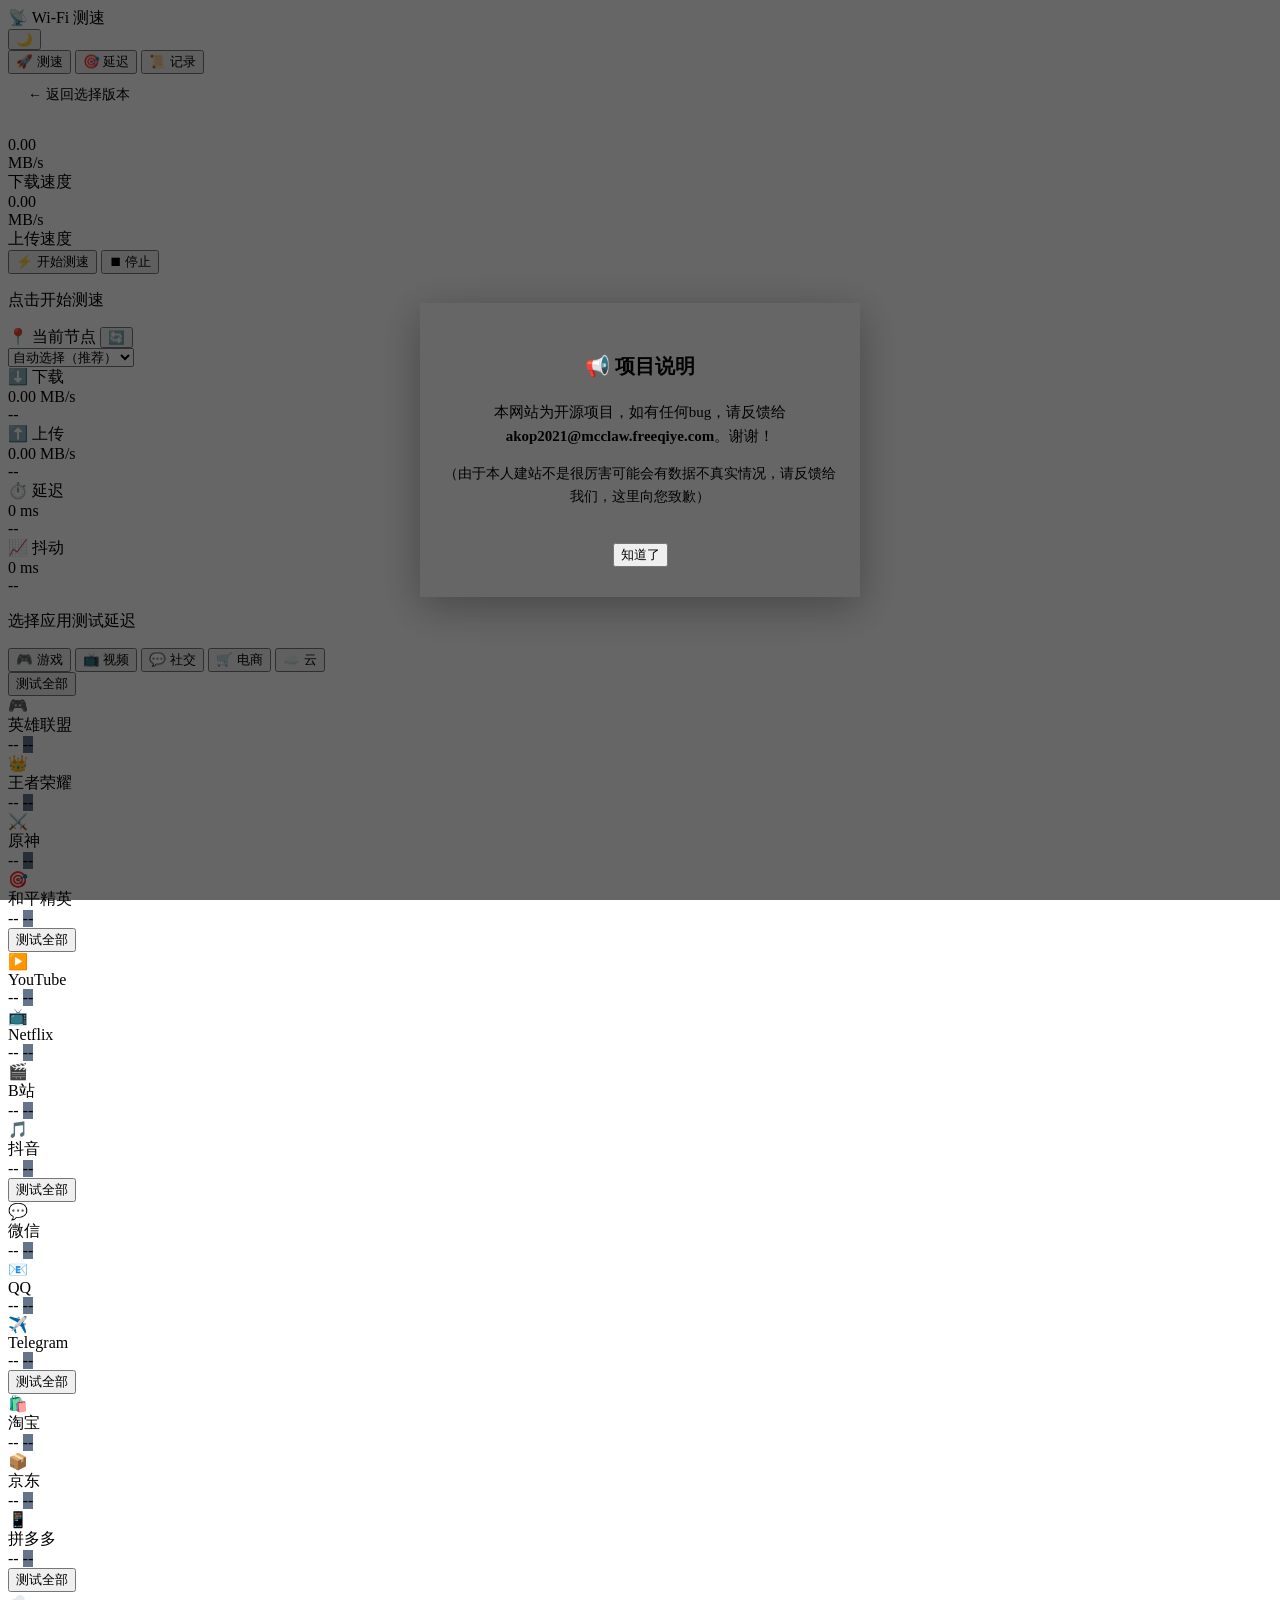
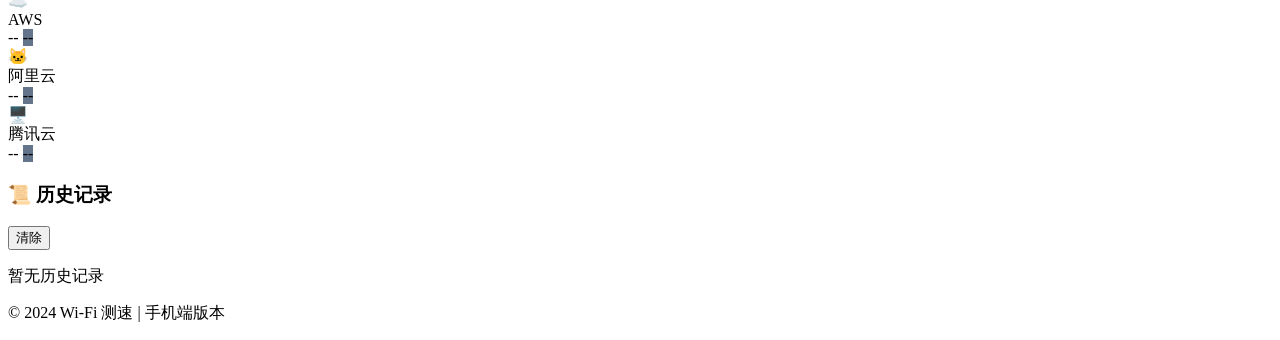
==== mobile.html @ 47ed1c60 "update" ====
<!DOCTYPE html>
<html lang="zh-CN" data-theme="dark">
<head>
    <meta charset="UTF-8">
    <meta name="viewport" content="width=device-width, initial-scale=1.0, maximum-scale=1.0, user-scalable=no">
    <meta name="description" content="Wi-Fi 测速 - 手机端">
    <title>Wi-Fi 测速 - 手机端</title>
    <link rel="preconnect" href="https://fonts.googleapis.com">
    <link rel="preconnect" href="https://fonts.gstatic.com" crossorigin>
    <link href="https://fonts.googleapis.com/css2?family=Inter:wght@400;500;600;700;800&family=JetBrains+Mono:wght@400;500;600;700&display=swap" rel="stylesheet">
    <link rel="stylesheet" href="css/mobile.css">
    <style>
        .back-link {
            display: inline-flex;
            align-items: center;
            gap: 8px;
            padding: 12px 20px;
            background: var(--bg-card);
            color: var(--text-secondary);
            text-decoration: none;
            border-radius: var(--radius-md);
            font-size: 14px;
            margin-bottom: 20px;
            transition: all 0.2s;
        }
        .back-link:hover {
            background: var(--primary);
            color: white;
        }
    </style>
</head>
<body>
    <div class="mobile-container">
        <header class="mobile-header">
            <div class="header-top">
                <div class="logo">
                    <span class="logo-icon">📡</span>
                    <span class="logo-text">Wi-Fi 测速</span>
                </div>
                <button id="themeToggle" class="theme-btn">🌙</button>
            </div>
            <nav class="mobile-nav">
                <button class="nav-btn active" data-tab="test">🚀 测速</button>
                <button class="nav-btn" data-tab="latency">🎯 延迟</button>
                <button class="nav-btn" data-tab="history">📜 记录</button>
            </nav>
        </header>

        <main class="mobile-main">
            <a href="index.html" class="back-link">← 返回选择版本</a>

            <section id="tab-test" class="tab-content active">
                <div class="gauges-container">
                    <div class="gauge-wrapper">
                        <div class="speed-gauge download-gauge">
                            <div class="gauge-ring"></div>
                            <div class="gauge-inner">
                                <div class="gauge-value" id="downloadGaugeValue">0.00</div>
                                <div class="gauge-label">MB/s</div>
                                <div class="gauge-unit">下载速度</div>
                            </div>
                        </div>
                    </div>
                    <div class="gauge-wrapper">
                        <div class="speed-gauge upload-gauge">
                            <div class="gauge-ring"></div>
                            <div class="gauge-inner">
                                <div class="gauge-value" id="uploadGaugeValue">0.00</div>
                                <div class="gauge-label">MB/s</div>
                                <div class="gauge-unit">上传速度</div>
                            </div>
                        </div>
                    </div>
                </div>

                <div class="action-area">
                    <button id="startTest" class="btn-primary">
                        <span class="btn-icon">⚡</span>
                        <span class="btn-text">开始测速</span>
                    </button>
                    <button id="abortTest" class="btn-secondary hidden">
                        <span class="btn-icon">⏹</span>
                        <span class="btn-text">停止</span>
                    </button>
                </div>

                <p id="statusMessage" class="status-text">点击开始测速</p>

                <div class="mobile-node-selector">
                    <div class="node-selector-header">
                        <span>📍 当前节点</span>
                        <button id="refreshLocation" class="btn-refresh">🔄</button>
                    </div>
                    <select id="nodeSelect" class="mobile-node-select">
                        <option value="auto">自动选择（推荐）</option>
                    </select>
                    <div id="currentNode" class="current-node-display"></div>
                </div>

                <div class="metrics-list">
                    <div class="metric-item" data-metric="download">
                        <div class="metric-info">
                            <span class="metric-icon">⬇️</span>
                            <span class="metric-label">下载</span>
                        </div>
                        <div class="metric-data">
                            <span class="metric-value" id="downloadValue">0.00</span>
                            <span class="metric-unit">MB/s</span>
                        </div>
                        <span class="metric-rating" id="downloadRating">--</span>
                    </div>

                    <div class="metric-item" data-metric="upload">
                        <div class="metric-info">
                            <span class="metric-icon">⬆️</span>
                            <span class="metric-label">上传</span>
                        </div>
                        <div class="metric-data">
                            <span class="metric-value" id="uploadValue">0.00</span>
                            <span class="metric-unit">MB/s</span>
                        </div>
                        <span class="metric-rating" id="uploadRating">--</span>
                    </div>

                    <div class="metric-item" data-metric="ping">
                        <div class="metric-info">
                            <span class="metric-icon">⏱️</span>
                            <span class="metric-label">延迟</span>
                        </div>
                        <div class="metric-data">
                            <span class="metric-value" id="pingValue">0</span>
                            <span class="metric-unit">ms</span>
                        </div>
                        <span class="metric-rating" id="pingRating">--</span>
                    </div>

                    <div class="metric-item" data-metric="jitter">
                        <div class="metric-info">
                            <span class="metric-icon">📈</span>
                            <span class="metric-label">抖动</span>
                        </div>
                        <div class="metric-data">
                            <span class="metric-value" id="jitterValue">0</span>
                            <span class="metric-unit">ms</span>
                        </div>
                        <span class="metric-rating" id="jitterRating">--</span>
                    </div>
                </div>

                <div id="networkInfo" class="network-info"></div>
            </section>

            <section id="tab-latency" class="tab-content">
                <p id="latencyStatus" class="section-desc">选择应用测试延迟</p>

                <div class="category-selector">
                    <button class="category-btn active" data-category="games">🎮 游戏</button>
                    <button class="category-btn" data-category="video">📺 视频</button>
                    <button class="category-btn" data-category="social">💬 社交</button>
                    <button class="category-btn" data-category="ecommerce">🛒 电商</button>
                    <button class="category-btn" data-category="cloud">☁️ 云</button>
                </div>

                <div id="category-games" class="apps-section active">
                    <button class="test-all-btn" data-category="games">测试全部</button>
                    <div class="apps-list">
                        <div class="app-item" data-app="英雄联盟" data-category="games">
                            <div class="app-icon">🎮</div>
                            <div class="app-info">
                                <div class="app-name">英雄联盟</div>
                                <div class="app-latency">
                                    <span class="latency-value">--</span>
                                    <span class="status-badge" style="background-color: #64748B">--</span>
                                </div>
                            </div>
                        </div>
                        <div class="app-item" data-app="王者荣耀" data-category="games">
                            <div class="app-icon">👑</div>
                            <div class="app-info">
                                <div class="app-name">王者荣耀</div>
                                <div class="app-latency">
                                    <span class="latency-value">--</span>
                                    <span class="status-badge" style="background-color: #64748B">--</span>
                                </div>
                            </div>
                        </div>
                        <div class="app-item" data-app="原神" data-category="games">
                            <div class="app-icon">⚔️</div>
                            <div class="app-info">
                                <div class="app-name">原神</div>
                                <div class="app-latency">
                                    <span class="latency-value">--</span>
                                    <span class="status-badge" style="background-color: #64748B">--</span>
                                </div>
                            </div>
                        </div>
                        <div class="app-item" data-app="和平精英" data-category="games">
                            <div class="app-icon">🎯</div>
                            <div class="app-info">
                                <div class="app-name">和平精英</div>
                                <div class="app-latency">
                                    <span class="latency-value">--</span>
                                    <span class="status-badge" style="background-color: #64748B">--</span>
                                </div>
                            </div>
                        </div>
                    </div>
                </div>

                <div id="category-video" class="apps-section">
                    <button class="test-all-btn" data-category="video">测试全部</button>
                    <div class="apps-list">
                        <div class="app-item" data-app="YouTube" data-category="video">
                            <div class="app-icon">▶️</div>
                            <div class="app-info">
                                <div class="app-name">YouTube</div>
                                <div class="app-latency">
                                    <span class="latency-value">--</span>
                                    <span class="status-badge" style="background-color: #64748B">--</span>
                                </div>
                            </div>
                        </div>
                        <div class="app-item" data-app="Netflix" data-category="video">
                            <div class="app-icon">📺</div>
                            <div class="app-info">
                                <div class="app-name">Netflix</div>
                                <div class="app-latency">
                                    <span class="latency-value">--</span>
                                    <span class="status-badge" style="background-color: #64748B">--</span>
                                </div>
                            </div>
                        </div>
                        <div class="app-item" data-app="B站" data-category="video">
                            <div class="app-icon">🎬</div>
                            <div class="app-info">
                                <div class="app-name">B站</div>
                                <div class="app-latency">
                                    <span class="latency-value">--</span>
                                    <span class="status-badge" style="background-color: #64748B">--</span>
                                </div>
                            </div>
                        </div>
                        <div class="app-item" data-app="抖音" data-category="video">
                            <div class="app-icon">🎵</div>
                            <div class="app-info">
                                <div class="app-name">抖音</div>
                                <div class="app-latency">
                                    <span class="latency-value">--</span>
                                    <span class="status-badge" style="background-color: #64748B">--</span>
                                </div>
                            </div>
                        </div>
                    </div>
                </div>

                <div id="category-social" class="apps-section">
                    <button class="test-all-btn" data-category="social">测试全部</button>
                    <div class="apps-list">
                        <div class="app-item" data-app="微信" data-category="social">
                            <div class="app-icon">💬</div>
                            <div class="app-info">
                                <div class="app-name">微信</div>
                                <div class="app-latency">
                                    <span class="latency-value">--</span>
                                    <span class="status-badge" style="background-color: #64748B">--</span>
                                </div>
                            </div>
                        </div>
                        <div class="app-item" data-app="QQ" data-category="social">
                            <div class="app-icon">📧</div>
                            <div class="app-info">
                                <div class="app-name">QQ</div>
                                <div class="app-latency">
                                    <span class="latency-value">--</span>
                                    <span class="status-badge" style="background-color: #64748B">--</span>
                                </div>
                            </div>
                        </div>
                        <div class="app-item" data-app="Telegram" data-category="social">
                            <div class="app-icon">✈️</div>
                            <div class="app-info">
                                <div class="app-name">Telegram</div>
                                <div class="app-latency">
                                    <span class="latency-value">--</span>
                                    <span class="status-badge" style="background-color: #64748B">--</span>
                                </div>
                            </div>
                        </div>
                    </div>
                </div>

                <div id="category-ecommerce" class="apps-section">
                    <button class="test-all-btn" data-category="ecommerce">测试全部</button>
                    <div class="apps-list">
                        <div class="app-item" data-app="淘宝" data-category="ecommerce">
                            <div class="app-icon">🛍️</div>
                            <div class="app-info">
                                <div class="app-name">淘宝</div>
                                <div class="app-latency">
                                    <span class="latency-value">--</span>
                                    <span class="status-badge" style="background-color: #64748B">--</span>
                                </div>
                            </div>
                        </div>
                        <div class="app-item" data-app="京东" data-category="ecommerce">
                            <div class="app-icon">📦</div>
                            <div class="app-info">
                                <div class="app-name">京东</div>
                                <div class="app-latency">
                                    <span class="latency-value">--</span>
                                    <span class="status-badge" style="background-color: #64748B">--</span>
                                </div>
                            </div>
                        </div>
                        <div class="app-item" data-app="拼多多" data-category="ecommerce">
                            <div class="app-icon">📱</div>
                            <div class="app-info">
                                <div class="app-name">拼多多</div>
                                <div class="app-latency">
                                    <span class="latency-value">--</span>
                                    <span class="status-badge" style="background-color: #64748B">--</span>
                                </div>
                            </div>
                        </div>
                    </div>
                </div>

                <div id="category-cloud" class="apps-section">
                    <button class="test-all-btn" data-category="cloud">测试全部</button>
                    <div class="apps-list">
                        <div class="app-item" data-app="AWS" data-category="cloud">
                            <div class="app-icon">☁️</div>
                            <div class="app-info">
                                <div class="app-name">AWS</div>
                                <div class="app-latency">
                                    <span class="latency-value">--</span>
                                    <span class="status-badge" style="background-color: #64748B">--</span>
                                </div>
                            </div>
                        </div>
                        <div class="app-item" data-app="阿里云" data-category="cloud">
                            <div class="app-icon">🐱</div>
                            <div class="app-info">
                                <div class="app-name">阿里云</div>
                                <div class="app-latency">
                                    <span class="latency-value">--</span>
                                    <span class="status-badge" style="background-color: #64748B">--</span>
                                </div>
                            </div>
                        </div>
                        <div class="app-item" data-app="腾讯云" data-category="cloud">
                            <div class="app-icon">🖥️</div>
                            <div class="app-info">
                                <div class="app-name">腾讯云</div>
                                <div class="app-latency">
                                    <span class="latency-value">--</span>
                                    <span class="status-badge" style="background-color: #64748B">--</span>
                                </div>
                            </div>
                        </div>
                    </div>
                </div>
            </section>

            <section id="tab-history" class="tab-content">
                <div class="history-header">
                    <h3>📜 历史记录</h3>
                    <button id="clearHistory" class="btn-clear">清除</button>
                </div>
                <div id="historyList" class="history-list">
                    <p class="empty-state">暂无历史记录</p>
                </div>
            </section>
        </main>

        <footer class="mobile-footer">
            <p>© 2024 Wi-Fi 测速 | 手机端版本</p>
        </footer>
    </div>

    <!-- 通知弹窗 -->
    <div id="notificationModal" class="notification-modal">
        <div class="notification-content">
            <h3>📢 项目说明</h3>
            <p>本网站为开源项目，如有任何bug，请反馈给 <strong>akop2021@mcclaw.freeqiye.com</strong>。谢谢！</p>
            <p style="margin-top: 10px; font-size: 14px; color: var(--text-secondary);">（由于本人建站不是很厉害可能会有数据不真实情况，请反馈给我们，这里向您致歉）</p>
            <button id="closeNotification" class="btn-primary" style="margin-top: 20px;">知道了</button>
        </div>
    </div>

    <style>
        .notification-modal {
            position: fixed;
            top: 0;
            left: 0;
            width: 100%;
            height: 100%;
            background-color: rgba(0, 0, 0, 0.6);
            display: flex;
            align-items: center;
            justify-content: center;
            z-index: 10000;
            opacity: 0;
            pointer-events: none;
            transition: opacity 0.3s;
        }
        .notification-modal.show {
            opacity: 1;
            pointer-events: auto;
        }
        .notification-content {
            background: var(--bg-card);
            padding: 30px 20px;
            border-radius: var(--radius-md);
            max-width: 400px;
            width: 90%;
            box-shadow: 0 10px 40px rgba(0, 0, 0, 0.3);
            text-align: center;
        }
        .notification-content h3 {
            margin-bottom: 20px;
            color: var(--text-primary);
            font-size: 20px;
        }
        .notification-content p {
            margin-bottom: 15px;
            line-height: 1.6;
            color: var(--text-secondary);
            font-size: 15px;
        }
    </style>

    <script src="js/config.js"></script>
    <script src="js/nodes.js"></script>
    <script src="js/data-manager.js"></script>
    <script src="js/speedtest.js"></script>
    <script src="js/latency.js"></script>
    <script src="js/mobile.js"></script>
    
    <script>
        // 页面加载时显示通知弹窗
        window.addEventListener('load', function() {
            const notificationModal = document.getElementById('notificationModal');
            const closeNotification = document.getElementById('closeNotification');
            
            // 显示弹窗
            notificationModal.classList.add('show');
            
            // 关闭弹窗
            closeNotification.addEventListener('click', function() {
                notificationModal.classList.remove('show');
            });
        });
    </script>
</body>
</html>
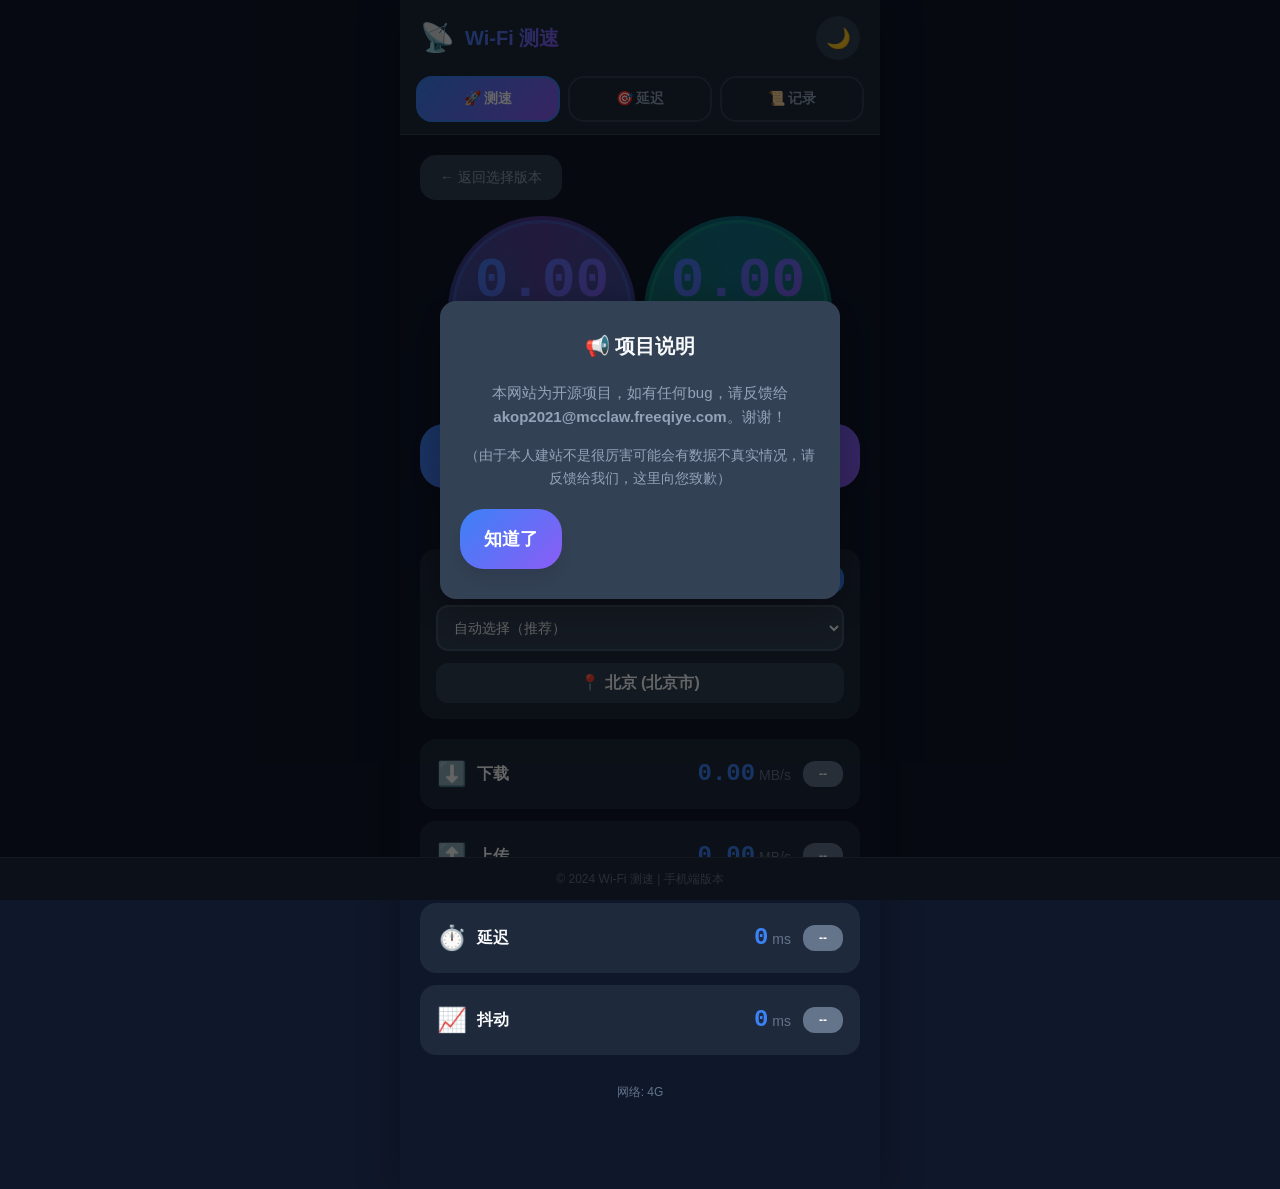
==== commit afbf375f: "update" ====
--- a/mobile.html
+++ b/mobile.html
@@ -8,7 +8,7 @@
     <link rel="preconnect" href="https://fonts.googleapis.com">
     <link rel="preconnect" href="https://fonts.gstatic.com" crossorigin>
     <link href="https://fonts.googleapis.com/css2?family=Inter:wght@400;500;600;700;800&family=JetBrains+Mono:wght@400;500;600;700&display=swap" rel="stylesheet">
-    <link rel="stylesheet" href="css/mobile.css">
+    <link rel="stylesheet" href="mobile.css">
     <style>
         .back-link {
             display: inline-flex;
@@ -430,12 +430,12 @@
         }
     </style>
 
-    <script src="js/config.js"></script>
-    <script src="js/nodes.js"></script>
-    <script src="js/data-manager.js"></script>
-    <script src="js/speedtest.js"></script>
-    <script src="js/latency.js"></script>
-    <script src="js/mobile.js"></script>
+    <script src="config.js"></script>
+    <script src="nodes.js"></script>
+    <script src="data-manager.js"></script>
+    <script src="speedtest.js"></script>
+    <script src="latency.js"></script>
+    <script src="mobile.js"></script>
     
     <script>
         // 页面加载时显示通知弹窗
--- a/mobile.css
+++ b/mobile.css
@@ -0,0 +1,668 @@
+:root {
+    --primary: #3B82F6;
+    --primary-dark: #2563EB;
+    --secondary: #8B5CF6;
+    --success: #10B981;
+    --warning: #F59E0B;
+    --danger: #EF4444;
+    --info: #06B6D4;
+
+    --bg-primary: #0F172A;
+    --bg-secondary: #1E293B;
+    --bg-card: #334155;
+    --bg-hover: #475569;
+
+    --text-primary: #F8FAFC;
+    --text-secondary: #94A3B8;
+    --text-muted: #64748B;
+
+    --gradient-primary: linear-gradient(135deg, var(--primary) 0%, var(--secondary) 100%);
+
+    --radius-sm: 12px;
+    --radius-md: 16px;
+    --radius-lg: 24px;
+    --radius-full: 9999px;
+
+    --shadow-md: 0 4px 6px -1px rgba(0, 0, 0, 0.1);
+    --shadow-lg: 0 10px 15px -3px rgba(0, 0, 0, 0.1);
+}
+
+[data-theme="light"] {
+    --bg-primary: #F8FAFC;
+    --bg-secondary: #FFFFFF;
+    --bg-card: #F1F5F9;
+    --bg-hover: #E2E8F0;
+
+    --text-primary: #0F172A;
+    --text-secondary: #475569;
+    --text-muted: #94A3B8;
+}
+
+* {
+    margin: 0;
+    padding: 0;
+    box-sizing: border-box;
+    -webkit-tap-highlight-color: transparent;
+}
+
+html, body {
+    font-family: 'Inter', -apple-system, BlinkMacSystemFont, 'Segoe UI', sans-serif;
+    background: var(--bg-primary);
+    color: var(--text-primary);
+    line-height: 1.5;
+    overflow-x: hidden;
+}
+
+.mobile-container {
+    min-height: 100vh;
+    display: flex;
+    flex-direction: column;
+    padding-bottom: 60px;
+}
+
+.mobile-header {
+    position: sticky;
+    top: 0;
+    z-index: 100;
+    background: var(--bg-secondary);
+    border-bottom: 1px solid rgba(255, 255, 255, 0.1);
+    backdrop-filter: blur(12px);
+}
+
+[data-theme="light"] .mobile-header {
+    border-bottom: 1px solid rgba(0, 0, 0, 0.1);
+}
+
+.header-top {
+    display: flex;
+    justify-content: space-between;
+    align-items: center;
+    padding: 16px 20px;
+}
+
+.logo {
+    display: flex;
+    align-items: center;
+    gap: 10px;
+}
+
+.logo-icon {
+    font-size: 28px;
+}
+
+.logo-text {
+    font-size: 20px;
+    font-weight: 700;
+    background: var(--gradient-primary);
+    -webkit-background-clip: text;
+    -webkit-text-fill-color: transparent;
+    background-clip: text;
+}
+
+.theme-btn {
+    width: 44px;
+    height: 44px;
+    border-radius: 50%;
+    background: var(--bg-card);
+    border: none;
+    font-size: 20px;
+    cursor: pointer;
+    transition: all 0.2s;
+}
+
+.theme-btn:active {
+    transform: scale(0.95);
+}
+
+.mobile-nav {
+    display: flex;
+    padding: 0 16px 12px;
+    gap: 8px;
+}
+
+.nav-btn {
+    flex: 1;
+    padding: 12px 16px;
+    background: transparent;
+    border: 2px solid var(--bg-card);
+    border-radius: var(--radius-md);
+    color: var(--text-secondary);
+    font-size: 14px;
+    font-weight: 600;
+    cursor: pointer;
+    transition: all 0.2s;
+}
+
+.nav-btn.active {
+    background: var(--gradient-primary);
+    border-color: var(--primary);
+    color: white;
+}
+
+.nav-btn:active {
+    transform: scale(0.98);
+}
+
+.mobile-main {
+    flex: 1;
+    padding: 20px;
+}
+
+.tab-content {
+    display: none;
+}
+
+.tab-content.active {
+    display: block;
+    animation: fadeIn 0.3s ease;
+}
+
+@keyframes fadeIn {
+    from { opacity: 0; transform: translateY(10px); }
+    to { opacity: 1; transform: translateY(0); }
+}
+
+.gauges-container {
+    display: flex;
+    justify-content: center;
+    gap: 16px;
+    margin-bottom: 24px;
+    padding: 0 8px;
+}
+
+.gauge-wrapper {
+    flex: 1;
+    max-width: 180px;
+}
+
+.speed-gauge {
+    width: 100%;
+    aspect-ratio: 1;
+    background: var(--bg-secondary);
+    border-radius: 50%;
+    display: flex;
+    flex-direction: column;
+    align-items: center;
+    justify-content: center;
+    position: relative;
+    box-shadow: var(--shadow-lg);
+}
+
+.speed-gauge::before {
+    content: '';
+    position: absolute;
+    inset: -4px;
+    border-radius: 50%;
+    opacity: 0.5;
+}
+
+.download-gauge::before {
+    background: conic-gradient(from 180deg, var(--primary) 0deg, var(--secondary) 180deg, var(--primary) 360deg);
+}
+
+.upload-gauge::before {
+    background: conic-gradient(from 180deg, #10b981 0deg, #06b6d4 180deg, #10b981 360deg);
+}
+
+.gauge-inner {
+    position: relative;
+    z-index: 1;
+    display: flex;
+    flex-direction: column;
+    align-items: center;
+    justify-content: center;
+}
+
+.gauge-ring {
+    position: absolute;
+    inset: 0;
+    border-radius: 50%;
+    background: transparent;
+}
+
+.download-gauge .gauge-ring {
+    border: 3px solid var(--primary);
+    opacity: 0.3;
+}
+
+.upload-gauge .gauge-ring {
+    border: 3px solid #10b981;
+    opacity: 0.3;
+}
+
+@keyframes rotate {
+    from { transform: rotate(0deg); }
+    to { transform: rotate(360deg); }
+}
+
+.gauge-value {
+    font-size: 56px;
+    font-weight: 800;
+    font-family: 'JetBrains Mono', monospace;
+    background: var(--gradient-primary);
+    -webkit-background-clip: text;
+    -webkit-text-fill-color: transparent;
+    background-clip: text;
+}
+
+.gauge-label {
+    font-size: 16px;
+    color: var(--text-secondary);
+    margin-top: 4px;
+}
+
+.gauge-unit {
+    font-size: 20px;
+    color: var(--text-muted);
+}
+
+.action-area {
+    display: flex;
+    gap: 12px;
+    margin-bottom: 16px;
+}
+
+.btn-primary,
+.btn-secondary {
+    flex: 1;
+    display: flex;
+    align-items: center;
+    justify-content: center;
+    gap: 10px;
+    padding: 18px 24px;
+    border: none;
+    border-radius: var(--radius-lg);
+    font-size: 18px;
+    font-weight: 700;
+    cursor: pointer;
+    transition: all 0.2s;
+}
+
+.btn-primary {
+    background: var(--gradient-primary);
+    color: white;
+    box-shadow: var(--shadow-lg);
+}
+
+.btn-primary:active {
+    transform: scale(0.98);
+}
+
+.btn-secondary {
+    background: var(--bg-card);
+    color: var(--text-primary);
+}
+
+.btn-secondary:active {
+    transform: scale(0.98);
+}
+
+.btn-primary.hidden,
+.btn-secondary.hidden {
+    display: none;
+}
+
+.btn-icon {
+    font-size: 24px;
+}
+
+.status-text {
+    text-align: center;
+    color: var(--text-secondary);
+    font-size: 14px;
+    margin-bottom: 24px;
+}
+
+.metrics-list {
+    display: flex;
+    flex-direction: column;
+    gap: 12px;
+    margin-bottom: 20px;
+}
+
+.metric-item {
+    display: flex;
+    align-items: center;
+    padding: 16px;
+    background: var(--bg-secondary);
+    border-radius: var(--radius-md);
+    gap: 12px;
+    border: 1px solid transparent;
+    transition: all 0.2s;
+}
+
+.metric-item:active {
+    border-color: var(--primary);
+}
+
+.metric-info {
+    display: flex;
+    align-items: center;
+    gap: 10px;
+    flex: 1;
+}
+
+.metric-icon {
+    font-size: 24px;
+}
+
+.metric-label {
+    font-size: 16px;
+    font-weight: 600;
+    color: var(--text-primary);
+}
+
+.metric-data {
+    display: flex;
+    align-items: baseline;
+    gap: 4px;
+}
+
+.metric-value {
+    font-size: 24px;
+    font-weight: 700;
+    font-family: 'JetBrains Mono', monospace;
+    color: var(--primary);
+}
+
+.metric-unit {
+    font-size: 14px;
+    color: var(--text-muted);
+}
+
+.metric-rating {
+    font-size: 12px;
+    font-weight: 600;
+    padding: 4px 10px;
+    border-radius: var(--radius-sm);
+    color: white;
+    background: var(--text-muted);
+    min-width: 40px;
+    text-align: center;
+}
+
+.network-info {
+    text-align: center;
+    font-size: 12px;
+    color: var(--text-muted);
+    padding: 8px;
+}
+
+.section-desc {
+    text-align: center;
+    color: var(--text-secondary);
+    font-size: 14px;
+    margin-bottom: 16px;
+}
+
+.category-selector {
+    display: flex;
+    gap: 8px;
+    margin-bottom: 20px;
+    overflow-x: auto;
+    padding-bottom: 8px;
+    -webkit-overflow-scrolling: touch;
+}
+
+.category-btn {
+    flex-shrink: 0;
+    padding: 10px 16px;
+    background: var(--bg-card);
+    border: 2px solid transparent;
+    border-radius: var(--radius-md);
+    color: var(--text-secondary);
+    font-size: 14px;
+    font-weight: 600;
+    cursor: pointer;
+    transition: all 0.2s;
+}
+
+.category-btn.active {
+    background: var(--gradient-primary);
+    color: white;
+    border-color: var(--primary);
+}
+
+.category-btn:active {
+    transform: scale(0.95);
+}
+
+.apps-section {
+    display: none;
+}
+
+.apps-section.active {
+    display: block;
+}
+
+.test-all-btn {
+    width: 100%;
+    padding: 14px;
+    background: var(--gradient-primary);
+    border: none;
+    border-radius: var(--radius-md);
+    color: white;
+    font-size: 16px;
+    font-weight: 600;
+    cursor: pointer;
+    margin-bottom: 16px;
+    transition: all 0.2s;
+}
+
+.test-all-btn:active {
+    transform: scale(0.98);
+}
+
+.apps-list {
+    display: flex;
+    flex-direction: column;
+    gap: 12px;
+}
+
+.app-item {
+    display: flex;
+    align-items: center;
+    padding: 16px;
+    background: var(--bg-secondary);
+    border-radius: var(--radius-md);
+    gap: 14px;
+    border: 2px solid transparent;
+    transition: all 0.2s;
+    cursor: pointer;
+}
+
+.app-item:active {
+    border-color: var(--primary);
+    transform: scale(0.98);
+}
+
+.app-item.testing {
+    border-color: var(--warning);
+}
+
+.app-icon {
+    font-size: 36px;
+}
+
+.app-info {
+    flex: 1;
+}
+
+.app-name {
+    font-size: 16px;
+    font-weight: 600;
+    color: var(--text-primary);
+    margin-bottom: 4px;
+}
+
+.app-latency {
+    display: flex;
+    align-items: center;
+    gap: 8px;
+}
+
+.latency-value {
+    font-size: 18px;
+    font-weight: 700;
+    font-family: 'JetBrains Mono', monospace;
+    color: var(--primary);
+}
+
+.status-badge {
+    font-size: 11px;
+    font-weight: 600;
+    padding: 3px 8px;
+    border-radius: 8px;
+    color: white;
+}
+
+.history-header {
+    display: flex;
+    justify-content: space-between;
+    align-items: center;
+    margin-bottom: 20px;
+}
+
+.history-header h3 {
+    font-size: 20px;
+    font-weight: 700;
+}
+
+.btn-clear {
+    padding: 8px 16px;
+    background: var(--danger);
+    border: none;
+    border-radius: var(--radius-sm);
+    color: white;
+    font-size: 14px;
+    font-weight: 600;
+    cursor: pointer;
+    transition: all 0.2s;
+}
+
+.btn-clear:active {
+    transform: scale(0.95);
+}
+
+.history-list {
+    display: flex;
+    flex-direction: column;
+    gap: 12px;
+}
+
+.history-item {
+    padding: 16px;
+    background: var(--bg-secondary);
+    border-radius: var(--radius-md);
+}
+
+.history-time {
+    font-size: 12px;
+    color: var(--text-muted);
+    margin-bottom: 8px;
+}
+
+.history-stats {
+    display: flex;
+    flex-wrap: wrap;
+    gap: 12px;
+}
+
+.history-stats .stat {
+    font-size: 14px;
+    font-family: 'JetBrains Mono', monospace;
+    color: var(--text-primary);
+}
+
+.empty-state {
+    text-align: center;
+    padding: 48px 24px;
+    color: var(--text-muted);
+    font-size: 14px;
+}
+
+.mobile-footer {
+    position: fixed;
+    bottom: 0;
+    left: 0;
+    right: 0;
+    background: var(--bg-secondary);
+    border-top: 1px solid rgba(255, 255, 255, 0.1);
+    padding: 12px 20px;
+    text-align: center;
+}
+
+[data-theme="light"] .mobile-footer {
+    border-top: 1px solid rgba(0, 0, 0, 0.1);
+}
+
+.mobile-footer p {
+    font-size: 12px;
+    color: var(--text-muted);
+}
+
+@media (min-width: 768px) {
+    .mobile-container {
+        max-width: 480px;
+        margin: 0 auto;
+        box-shadow: 0 0 40px rgba(0, 0, 0, 0.3);
+    }
+}
+
+.mobile-node-selector {
+    margin-bottom: 20px;
+    padding: 16px;
+    background: var(--bg-secondary);
+    border-radius: var(--radius-md);
+}
+
+.node-selector-header {
+    display: flex;
+    justify-content: space-between;
+    align-items: center;
+    margin-bottom: 12px;
+    font-size: 14px;
+    color: var(--text-secondary);
+}
+
+.btn-refresh {
+    padding: 6px 12px;
+    background: var(--primary);
+    border: none;
+    border-radius: var(--radius-sm);
+    color: white;
+    font-size: 14px;
+    cursor: pointer;
+    transition: all 0.2s;
+}
+
+.btn-refresh:active {
+    transform: scale(0.95);
+}
+
+.mobile-node-select {
+    width: 100%;
+    padding: 12px;
+    background: var(--bg-card);
+    border: 2px solid var(--bg-hover);
+    border-radius: var(--radius-sm);
+    color: var(--text-primary);
+    font-size: 14px;
+    cursor: pointer;
+    margin-bottom: 12px;
+}
+
+.mobile-node-select:focus {
+    outline: none;
+    border-color: var(--primary);
+}
+
+.current-node-display {
+    font-size: 16px;
+    font-weight: 600;
+    color: var(--text-primary);
+    text-align: center;
+    padding: 8px;
+    background: var(--bg-card);
+    border-radius: var(--radius-sm);
+}
